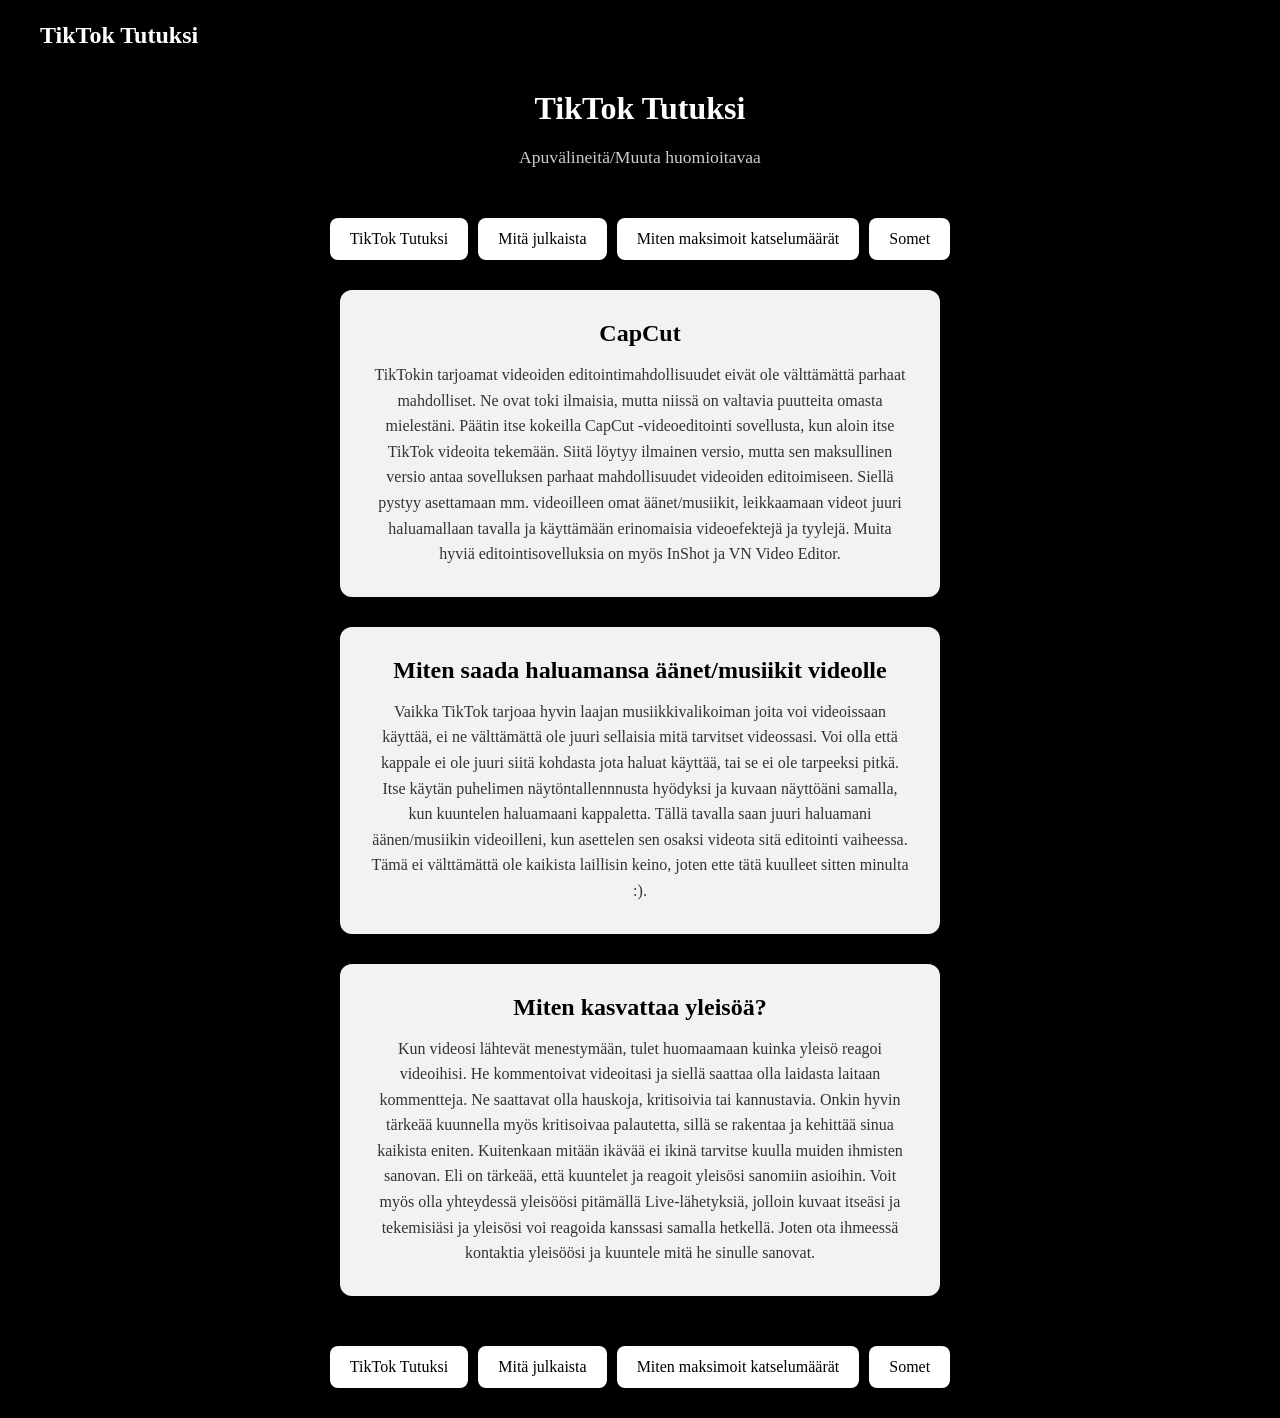
==== Apuvalineta.html @ e68f38f7 "Add files via upload" ====
<!DOCTYPE html>
<html lang="en">
<head>
    <meta charset="UTF-8">
    <meta name="viewport" content="width=device-width, initial-scale=1.0">
    <title>TikTok Tutuksi</title>
    <link rel="stylesheet" href="styles.css">
</head>
<body>

    <video class="background-video" autoplay muted loop playsinline>
        <source src="Heat_of_the_Moment.mp4
        " type="video/mp4">
    </video>

    <div class="overlay"></div>

    <header>
        <div class="hamburger" id="hamburger">
            <span></span>
            <span></span>
            <span></span>
        </div>
        <h1>TikTok Tutuksi</h1>
    </header>

    <nav class="sidebar" id="sidebar">
        <a href="Tervetuloa.html">TikTok Tutuksi</a>
        <a href="mitajulkaista.html">Mitä julkaista</a>
        <a href="katselumaarat.html">Miten maksimoit katselumäärät</a>
        <a href= "omat-someni.html" >Somet</a>
    </nav>

    <div class="menu-overlay" id="menuOverlay"></div>

    <div class="content">
        <h1>TikTok Tutuksi</h1>
        <p class="subtitle">Apuvälineitä/Muuta huomioitavaa</p>

        <nav class="desktop-nav">
            <a href="Tervetuloa.html">TikTok Tutuksi</a>
            <a href="mitajulkaista.html">Mitä julkaista</a>
            <a href="katselumaarat.html">Miten maksimoit katselumäärät</a>
            <a href="omat-someni.html">Somet</a>
        </nav>

        <main>
            <section class="info-section">
                <h2>CapCut</h2>
                <p>TikTokin tarjoamat videoiden editointimahdollisuudet eivät ole välttämättä parhaat mahdolliset. Ne ovat toki ilmaisia, mutta niissä on valtavia puutteita omasta mielestäni.
                    Päätin itse kokeilla CapCut -videoeditointi sovellusta, kun aloin itse TikTok videoita tekemään. Siitä löytyy ilmainen versio, mutta sen maksullinen versio antaa sovelluksen parhaat mahdollisuudet videoiden editoimiseen.
                    Siellä pystyy asettamaan mm. videoilleen omat äänet/musiikit, leikkaamaan videot juuri haluamallaan tavalla ja käyttämään erinomaisia videoefektejä ja tyylejä.
                    Muita hyviä editointisovelluksia on myös InShot ja VN Video Editor.
                </p>
            </section>

            <section class="info-section">
                <h2>Miten saada haluamansa äänet/musiikit videolle</h2>
                <p>Vaikka TikTok tarjoaa hyvin laajan musiikkivalikoiman joita voi videoissaan käyttää, ei ne välttämättä ole juuri sellaisia mitä tarvitset videossasi. Voi olla että kappale ei ole juuri siitä kohdasta jota haluat käyttää, tai se ei ole tarpeeksi pitkä.
                   Itse käytän puhelimen näytöntallennnusta hyödyksi ja kuvaan näyttöäni samalla, kun kuuntelen haluamaani kappaletta. Tällä tavalla saan juuri haluamani äänen/musiikin videoilleni, kun asettelen sen osaksi videota sitä editointi vaiheessa.
                   Tämä ei välttämättä ole kaikista laillisin keino, joten ette tätä kuulleet sitten minulta :).
                </p>
            </section>

            <section class="info-section">
                <h2>Miten kasvattaa yleisöä?</h2>
                <p>Kun videosi lähtevät menestymään, tulet huomaamaan kuinka yleisö reagoi videoihisi. He kommentoivat videoitasi ja siellä saattaa olla laidasta laitaan kommentteja. Ne saattavat olla hauskoja, kritisoivia tai kannustavia.
                    Onkin hyvin tärkeää kuunnella myös kritisoivaa palautetta, sillä se rakentaa ja kehittää sinua kaikista eniten. Kuitenkaan mitään ikävää ei ikinä tarvitse kuulla muiden ihmisten sanovan. 
                    Eli on tärkeää, että kuuntelet ja reagoit yleisösi sanomiin asioihin. Voit myös olla yhteydessä yleisöösi pitämällä Live-lähetyksiä, jolloin kuvaat itseäsi ja tekemisiäsi ja yleisösi voi reagoida kanssasi samalla hetkellä. 
                    Joten ota ihmeessä kontaktia yleisöösi ja kuuntele mitä he sinulle sanovat.
                </p>
            </section>
        </main>
    </div>
    <nav class="desktop-nav">
            <a href="Tervetuloa.html">TikTok Tutuksi</a>
            <a href="mitajulkaista.html">Mitä julkaista</a>
            <a href="katselumaarat.html">Miten maksimoit katselumäärät</a>
            <a href="omat-someni.html">Somet</a>
        </nav>

    <script src="script.js"></script>
</body>
</html>
---- styles.css ----
* {
    margin: 0;
    padding: 0;
    box-sizing: border-box;
}

body {
    font-family: -apple-system, BlinkMacSystemFont, 'Times New Roman', Times, serif;
    background: #000;
    color: #ffffff;
}

.background-video {
    position: fixed;
    top: 0;
    left: 0;
    width: 100%;
    height: 100%;
    object-fit: cover;
    z-index: -2;
}

.overlay {
    position: fixed;
    top: 0;
    left: 0;
    width: 100%;
    height: 100%;
    background: rgba(0, 0, 0, 0.6);
    z-index: -1;
}

header {
    position: fixed;
    top: 0;
    left: 0;
    width: 100%;
    height: 70px;
    background: rgba(0, 0, 0, 0.8);
    display: flex;
    align-items: center;
    z-index: 100;
    padding: 0 20px;
}

header h1 {
    font-size: 1.5rem;
    margin-left: 20px;
    text-shadow: 2px 2px 4px rgba(0, 0, 0, 0.7);
}

.hamburger {
    display: flex;
    flex-direction: column;
    cursor: pointer;
    width: 35px;
    gap: 5px;
}

.hamburger span {
    height: 4px;
    width: 100%;
    background: #fff;
    border-radius: 2px;
    transition: all 0.3s ease;
}

.hamburger.active span:nth-child(1) {
    transform: rotate(45deg) translate(12px, 12px);
}

.hamburger.active span:nth-child(2) {
    opacity: 0;
}

.hamburger.active span:nth-child(3) {
    transform: rotate(-45deg) translate(8px, -8px);
}

.sidebar {
    position: fixed;
    top: 70px;
    left: -250px;
    width: 250px;
    height: calc(100vh - 70px);
    background: rgba(0, 0, 0, 0.95);
    padding: 20px 0;
    transition: left 0.3s ease;
    z-index: 50;
    overflow-y: auto;
}

.sidebar.active {
    left: 0;
}

.sidebar a {
    display: block;
    padding: 15px 25px;
    color: #fff;
    text-decoration: none;
    font-size: 1.1rem;
    border-bottom: 1px solid rgba(255, 255, 255, 0.1);
    transition: all 0.3s;
}

.sidebar a:hover {
    background: rgba(255, 255, 255, 0.1);
    padding-left: 35px;
}

.menu-overlay {
    display: none;
    position: fixed;
    top: 70px;
    left: 0;
    width: 100%;
    height: calc(100vh - 70px);
    background: rgba(0, 0, 0, 0.3);
    z-index: 25;
}

.menu-overlay.active {
    display: block;
}

.content {
    position: relative;
    z-index: 1;
    margin-top: 70px;
    display: flex;
    flex-direction: column;
    align-items: center;
    padding: 20px;
    min-height: calc(100vh - 70px);
}

.subtitle {
    font-size: 1.1rem;
    color: #ccc;
    text-align: center;
    margin: 20px 0;
    text-shadow: 1px 1px 2px rgba(0, 0, 0, 0.7);
}

.desktop-nav {
    display: flex;
    justify-content: center;
    gap: 10px;
    flex-wrap: wrap;
    padding: 20px;
    margin: 10px 0;
}

.desktop-nav a {
    padding: 12px 20px;
    background: #fff;
    color: #000;
    text-decoration: none;
    border-radius: 8px;
    font-weight: 500;
    transition: all 0.3s;
}

.desktop-nav a:hover {
    background: #000;
    color: #fff;
}

main {
    display: flex;
    flex-direction: column;
    gap: 30px;
    align-items: center;
    justify-content: center;
    flex: 1;
}

.info-section {
    background: rgba(255, 255, 255, 0.95);
    padding: 30px;
    border-radius: 12px;
    width: 100%;
    max-width: 600px;
    box-shadow: 0 8px 32px rgba(0, 0, 0, 0.3);
    color: #000;
    text-align: center;
}

.info-section h2 {
    font-size: 1.5rem;
    margin-bottom: 15px;
    color: #000;
}

.info-section p {
    font-size: 1rem;
    line-height: 1.6;
    color: #333;
}

@media (max-width: 768px) {
    header h1 {
        font-size: 1.2rem;
    }

    .info-section {
        padding: 20px;
        max-width: 95%;
    }
}

@media (min-width: 769px) {
    .hamburger {
        display: none;
    }

    .sidebar {
        display: none;
    }

    .menu-overlay {
        display: none !important;
    }
}


.social-section {
    background: rgba(255, 255, 255, 0.95);
    padding: 40px;
    border-radius: 12px;
    width: 100%;
    max-width: 700px;
    box-shadow: 0 8px 32px rgba(0, 0, 0, 0.3);
    color: #000;
    text-align: center;
}

.social-section h2 {
    font-size: 2rem;
    margin-bottom: 30px;
    color: #000;
}

.social-links {
    display: grid;
    grid-template-columns: repeat(3, 1fr);
    gap: 20px;
    margin-bottom: 30px;
    max-width: 600px;
    margin-left: auto;
    margin-right: auto;
}

.social-link {
    display: grid;
    flex-direction: column;
    align-items: center;
    justify-content: center;
    padding: 25px;
    border-radius: 12px;
    text-decoration: none;
    font-weight: 600;
    transition: all 0.3s ease;
    border: 2px solid #ddd;
    cursor: pointer;
}

.social-link:hover {
    transform: translateY(-8px);
    box-shadow: 0 8px 16px rgba(0, 0, 0, 0.2);
}

.social-link .icon {
    font-size: 3rem;
    margin-bottom: 10px;
    display: block;
}

.social-link .platform {
    font-size: 1rem;
    display: block;
}


.social-link.tiktok {
    background: linear-gradient(135deg, #000000, #25f4ee);
    color: #fff;
    border: none;
}

.social-link.tiktok:hover {
    box-shadow: 0 8px 16px rgba(0, 0, 0, 0.4);
}

.social-link.instagram {
    background: linear-gradient(135deg, #667eea 0%, #764ba2 100%);
    color: #fff;
    border: none;
}

.social-link.instagram:hover {
    box-shadow: 0 8px 16px rgba(102, 126, 234, 0.4);
}

.social-link.snapchat {
    background: #5865F2;
    color: #fff;
    border: none;
}

.social-link.snapchat:hover {
    box-shadow: 0 8px 16px rgba(88, 101, 242, 0.4);
}


.social-description {
    font-size: 1rem;
    line-height: 1.6;
    color: #333;
    margin-top: 20px;
}


@media (max-width: 768px) {
    .social-section {
        padding: 25px;
        max-width: 95%;
    }

    .social-section h2 {
        font-size: 1.5rem;
    }

    .social-links {
        grid-template-columns: repeat(auto-fit, minmax(120px, 1fr));
        gap: 15px;
    }

    .social-link {
        padding: 20px;
    }

    .social-link .icon {
        font-size: 2.5rem;
    }

    .social-link .platform {
        font-size: 0.9rem;
    }
}

@media (max-width: 480px) {
    .social-section {
        padding: 20px;
    }

    .social-section h2 {
        font-size: 1.3rem;
    }

    .social-links {
        grid-template-columns: repeat(2, 1fr);
    }

    .social-link .icon {
        font-size: 2rem;
    }

    .social-link .platform {
        font-size: 0.8rem;
    }
}

.social-icon {
    width: 80px;
    height: 80px;
    object-fit: contain;
    margin-bottom: 10px;
    display: block;
}

@media (max-width: 768px) {
    .social-icon {
        width: 60px;
        height: 60px;
    }
}

@media (max-width: 480px) {
    .social-icon {
        width: 50px;
        height: 50px;
    }
}
.social-link .platform {
  display: block;
  font-weight: 700;
  margin-top: 10px;
  color: rgba(255,255,255,0.95);
}

.social-link .username {
  display: block;
  font-size: 0.95rem;
  margin-top: 6px;
  color: rgba(255,255,255,0.9);
  opacity: 0.95;
}
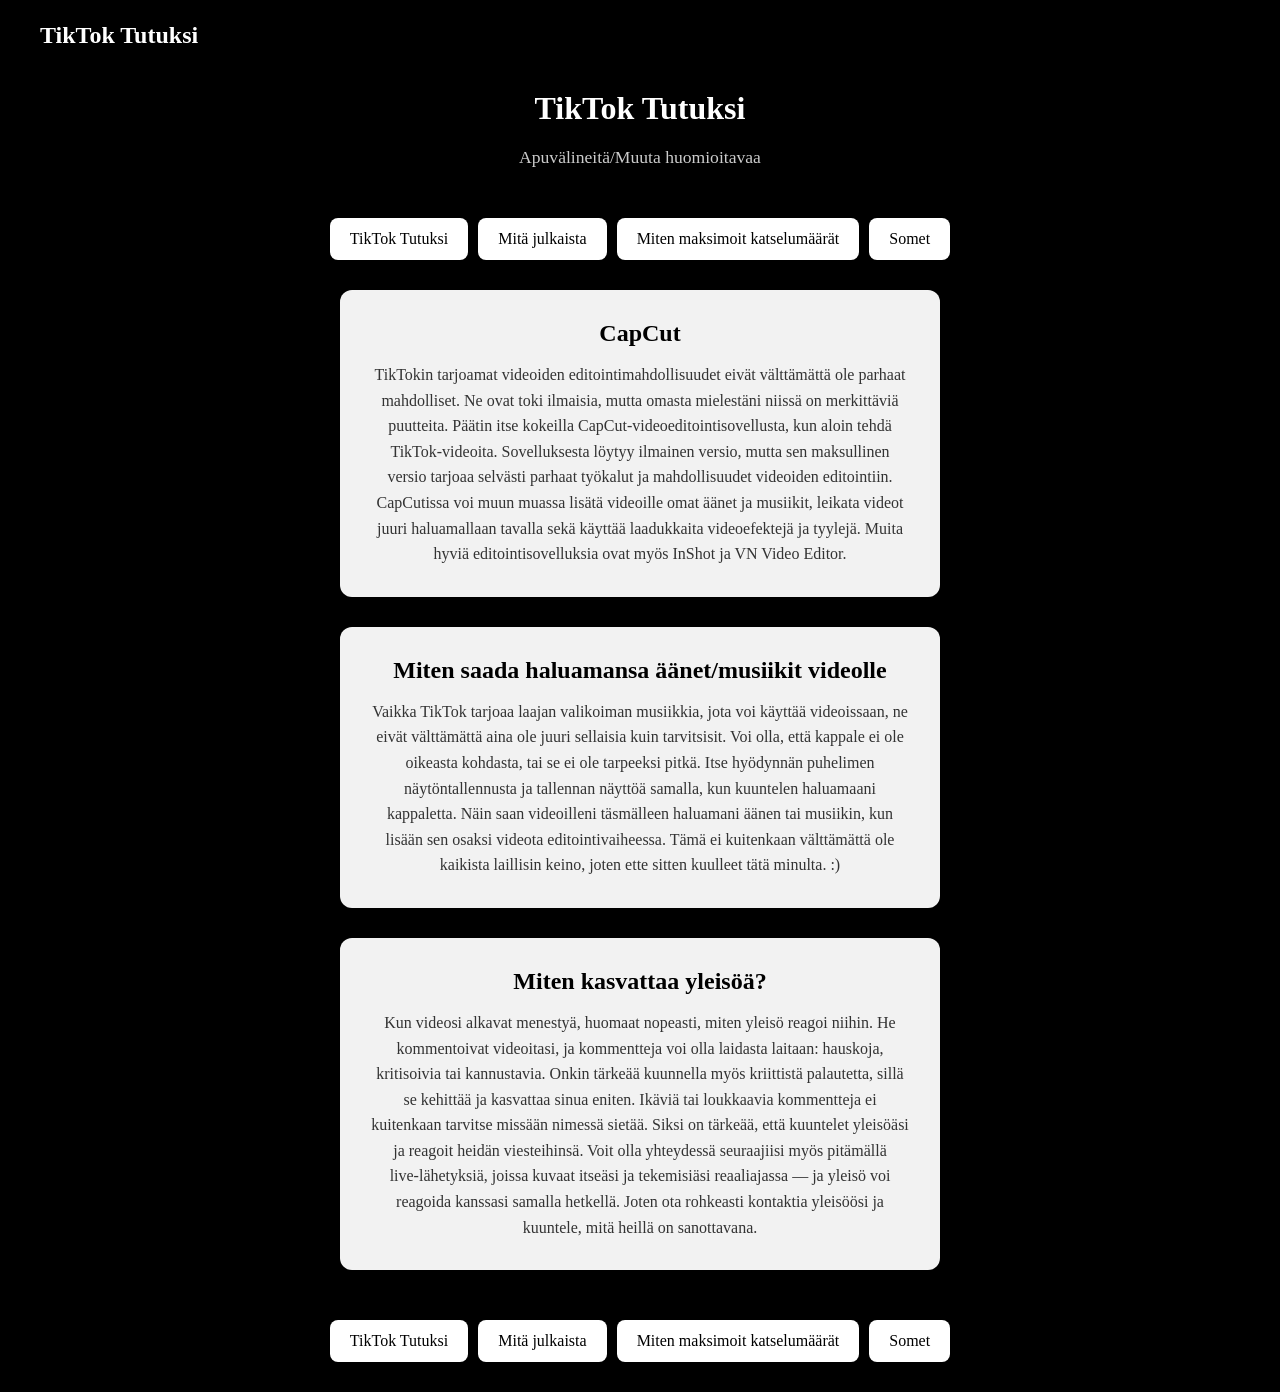
==== commit 17f54d61: "Update Apuvalineta.html" ====
--- a/Apuvalineta.html
+++ b/Apuvalineta.html
@@ -1,5 +1,5 @@
 <!DOCTYPE html>
-<html lang="en">
+<html lang="fi">
 <head>
     <meta charset="UTF-8">
     <meta name="viewport" content="width=device-width, initial-scale=1.0">
@@ -9,8 +9,8 @@
 <body>
 
     <video class="background-video" autoplay muted loop playsinline>
-        <source src="Heat_of_the_Moment.mp4
-        " type="video/mp4">
+        <source src="https://github.com/mattiriihelainen-ship-it/TikTok-Tutuksi/releases/download/1.0/Heat_of_the_Moment.mp4"
+         type="video/mp4">
     </video>
 
     <div class="overlay"></div>
@@ -25,7 +25,7 @@
     </header>
 
     <nav class="sidebar" id="sidebar">
-        <a href="Tervetuloa.html">TikTok Tutuksi</a>
+        <a href="index.html">TikTok Tutuksi</a>
         <a href="mitajulkaista.html">Mitä julkaista</a>
         <a href="katselumaarat.html">Miten maksimoit katselumäärät</a>
         <a href= "omat-someni.html" >Somet</a>
@@ -38,7 +38,7 @@
         <p class="subtitle">Apuvälineitä/Muuta huomioitavaa</p>
 
         <nav class="desktop-nav">
-            <a href="Tervetuloa.html">TikTok Tutuksi</a>
+            <a href="index.html">TikTok Tutuksi</a>
             <a href="mitajulkaista.html">Mitä julkaista</a>
             <a href="katselumaarat.html">Miten maksimoit katselumäärät</a>
             <a href="omat-someni.html">Somet</a>
@@ -47,33 +47,31 @@
         <main>
             <section class="info-section">
                 <h2>CapCut</h2>
-                <p>TikTokin tarjoamat videoiden editointimahdollisuudet eivät ole välttämättä parhaat mahdolliset. Ne ovat toki ilmaisia, mutta niissä on valtavia puutteita omasta mielestäni.
-                    Päätin itse kokeilla CapCut -videoeditointi sovellusta, kun aloin itse TikTok videoita tekemään. Siitä löytyy ilmainen versio, mutta sen maksullinen versio antaa sovelluksen parhaat mahdollisuudet videoiden editoimiseen.
-                    Siellä pystyy asettamaan mm. videoilleen omat äänet/musiikit, leikkaamaan videot juuri haluamallaan tavalla ja käyttämään erinomaisia videoefektejä ja tyylejä.
-                    Muita hyviä editointisovelluksia on myös InShot ja VN Video Editor.
+                <p>TikTokin tarjoamat videoiden editointimahdollisuudet eivät välttämättä ole parhaat mahdolliset. Ne ovat toki ilmaisia, mutta omasta mielestäni niissä on merkittäviä puutteita. Päätin itse kokeilla CapCut-videoeditointisovellusta, kun aloin tehdä TikTok-videoita. Sovelluksesta löytyy ilmainen versio, mutta sen maksullinen versio tarjoaa selvästi parhaat työkalut ja mahdollisuudet videoiden editointiin.
+CapCutissa voi muun muassa lisätä videoille omat äänet ja musiikit, leikata videot juuri haluamallaan tavalla sekä käyttää laadukkaita videoefektejä ja tyylejä. Muita hyviä editointisovelluksia ovat myös InShot ja VN Video Editor.
                 </p>
             </section>
 
             <section class="info-section">
                 <h2>Miten saada haluamansa äänet/musiikit videolle</h2>
-                <p>Vaikka TikTok tarjoaa hyvin laajan musiikkivalikoiman joita voi videoissaan käyttää, ei ne välttämättä ole juuri sellaisia mitä tarvitset videossasi. Voi olla että kappale ei ole juuri siitä kohdasta jota haluat käyttää, tai se ei ole tarpeeksi pitkä.
-                   Itse käytän puhelimen näytöntallennnusta hyödyksi ja kuvaan näyttöäni samalla, kun kuuntelen haluamaani kappaletta. Tällä tavalla saan juuri haluamani äänen/musiikin videoilleni, kun asettelen sen osaksi videota sitä editointi vaiheessa.
-                   Tämä ei välttämättä ole kaikista laillisin keino, joten ette tätä kuulleet sitten minulta :).
+                <p>Vaikka TikTok tarjoaa laajan valikoiman musiikkia, jota voi käyttää videoissaan, ne eivät välttämättä aina ole juuri sellaisia kuin tarvitsisit. Voi olla, että kappale ei ole oikeasta kohdasta, tai se ei ole tarpeeksi pitkä.
+Itse hyödynnän puhelimen näytöntallennusta ja tallennan näyttöä samalla, kun kuuntelen haluamaani kappaletta. Näin saan videoilleni täsmälleen haluamani äänen tai musiikin, kun lisään sen osaksi videota editointivaiheessa.
+Tämä ei kuitenkaan välttämättä ole kaikista laillisin keino, joten ette sitten kuulleet tätä minulta. :)
                 </p>
             </section>
 
             <section class="info-section">
                 <h2>Miten kasvattaa yleisöä?</h2>
-                <p>Kun videosi lähtevät menestymään, tulet huomaamaan kuinka yleisö reagoi videoihisi. He kommentoivat videoitasi ja siellä saattaa olla laidasta laitaan kommentteja. Ne saattavat olla hauskoja, kritisoivia tai kannustavia.
-                    Onkin hyvin tärkeää kuunnella myös kritisoivaa palautetta, sillä se rakentaa ja kehittää sinua kaikista eniten. Kuitenkaan mitään ikävää ei ikinä tarvitse kuulla muiden ihmisten sanovan. 
-                    Eli on tärkeää, että kuuntelet ja reagoit yleisösi sanomiin asioihin. Voit myös olla yhteydessä yleisöösi pitämällä Live-lähetyksiä, jolloin kuvaat itseäsi ja tekemisiäsi ja yleisösi voi reagoida kanssasi samalla hetkellä. 
-                    Joten ota ihmeessä kontaktia yleisöösi ja kuuntele mitä he sinulle sanovat.
+                <p>Kun videosi alkavat menestyä, huomaat nopeasti, miten yleisö reagoi niihin. He kommentoivat videoitasi, ja kommentteja voi olla laidasta laitaan: hauskoja, kritisoivia tai kannustavia.
+Onkin tärkeää kuunnella myös kriittistä palautetta, sillä se kehittää ja kasvattaa sinua eniten. Ikäviä tai loukkaavia kommentteja ei kuitenkaan tarvitse missään nimessä sietää.
+Siksi on tärkeää, että kuuntelet yleisöäsi ja reagoit heidän viesteihinsä. Voit olla yhteydessä seuraajiisi myös pitämällä live‑lähetyksiä, joissa kuvaat itseäsi ja tekemisiäsi reaaliajassa — ja yleisö voi reagoida kanssasi samalla hetkellä.
+Joten ota rohkeasti kontaktia yleisöösi ja kuuntele, mitä heillä on sanottavana.
                 </p>
             </section>
         </main>
     </div>
     <nav class="desktop-nav">
-            <a href="Tervetuloa.html">TikTok Tutuksi</a>
+            <a href="index.html">TikTok Tutuksi</a>
             <a href="mitajulkaista.html">Mitä julkaista</a>
             <a href="katselumaarat.html">Miten maksimoit katselumäärät</a>
             <a href="omat-someni.html">Somet</a>
@@ -81,4 +79,4 @@
 
     <script src="script.js"></script>
 </body>
-</html>+</html>
